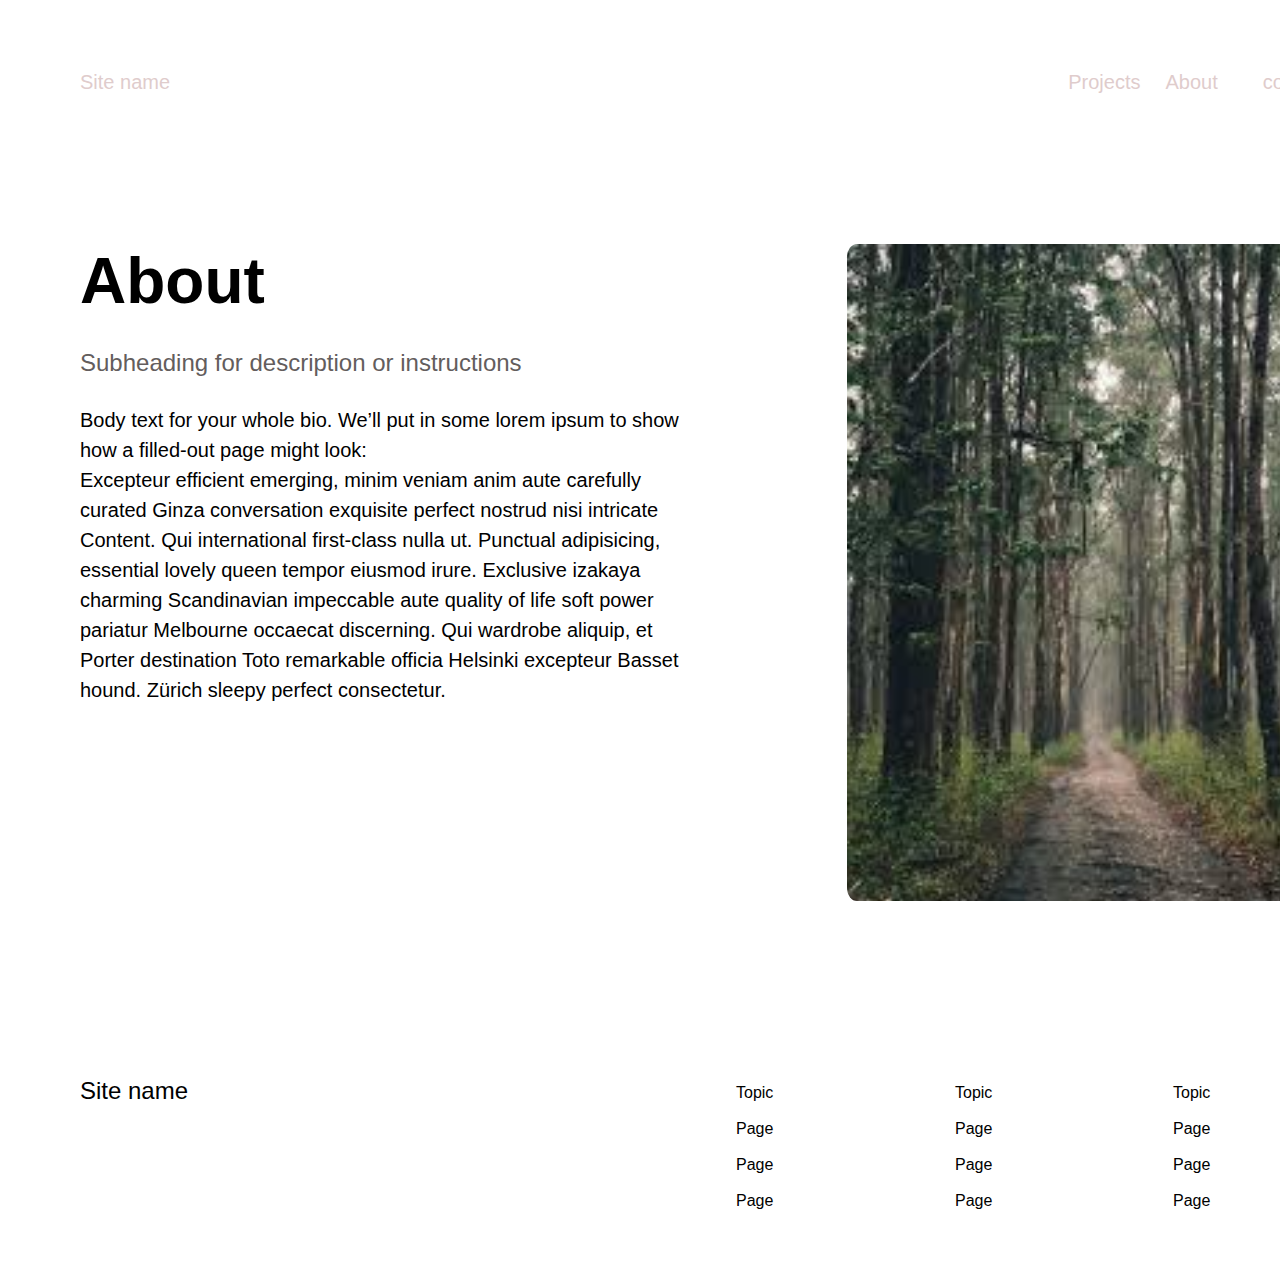
==== about/index.html @ c4bf58cc "new file" ====
<!DOCTYPE html>
<html lang="en">
  <head>
    <meta charset="UTF-8" />
    <meta name="viewport" content="width=device-width, initial-scale=1.0" />
    <title>About</title>
    <link
      rel="stylesheet"
      href="https://cdnjs.cloudflare.com/ajax/libs/font-awesome/6.5.2/css/all.min.css"
      integrity="sha512-SnH5WK+bZxgPHs44uWIX+LLJAJ9/2PkPKZ5QiAj6Ta86w+fsb2TkcmfRyVX3pBnMFcV7oQPJkl9QevSCWr3W6A=="
      crossorigin="anonymous"
      referrerpolicy="no-referrer"
    />
    <link rel="stylesheet" href="style.css" />
  </head>
  <body>
    <!-- NAVEBAR TAKEN ME 3 HOURS -->
    <header>
      <div class="navebar">
        <div id="site"><a href="/Portfolio/index.html"> Site name</a></div>

        <div class="url">
          <div id="projects"><a href="/projects/index.html"> Projects </a></div>
          <div id="about"><a href="/about/index.html"> About</a></div>
          <div id="contact"><a href="/contact/index.html">contact</a></div>
        </div>
      </div>
    </header>
    <!-- body -->
    <main>
      <div class="part1">
        <div id="a">About</div>
        <div id="b">Subheading for description or instructions</div>
        <div id="c">
          Body text for your whole bio. We’ll put in some lorem ipsum to show
          how a filled-out page might look:
          <br />
          Excepteur efficient emerging, minim veniam anim aute carefully curated
          Ginza conversation exquisite perfect nostrud nisi intricate Content.
          Qui international first-class nulla ut. Punctual adipisicing,
          essential lovely queen tempor eiusmod irure. Exclusive izakaya
          charming Scandinavian impeccable aute quality of life soft power
          pariatur Melbourne occaecat discerning. Qui wardrobe aliquip, et
          Porter destination Toto remarkable officia Helsinki excepteur Basset
          hound. Zürich sleepy perfect consectetur.
        </div>
      </div>
      <div id="part2"></div>
    </main>
    <!-- footer -->
    <footer>
      <div class="foot">
        <div id="foot1">Site name</div>
        <div id="foot2">
          <i class="fa-brands fa-facebook"></i>
          <i class="fa-brands fa-linkedin"></i>
          <i class="fa-brands fa-youtube"></i>
          <i class="fa-brands fa-instagram"></i>
        </div>
        <div id="foot3">
          <ul>
            <p>Topic</p>
            <p>Page</p>
            <p>Page</p>
            <p>Page</p>
          </ul>
        </div>
        <div id="foot4">
          <ul>
            <p>Topic</p>
            <p>Page</p>
            <p>Page</p>
            <p>Page</p>
          </ul>
        </div>
        <div id="foot5">
          <ul>
            <p>Topic</p>
            <p>Page</p>
            <p>Page</p>
            <p>Page</p>
          </ul>
        </div>
      </div>
    </footer>
  </body>
</html>
---- about/style.css ----
* {
  padding: 0;
  margin: 0;
  font-family: arial;
  box-sizing: border-box;
}
/* NAVEBAR TAKEN ME 3 HOURS */
.navebar {
  height: 164px;
  width: 1440px;
  display: flex;
  align-items: center;
  color: rgb(223, 204, 204);
  line-height: 150%;
  font-size: 20px;
  font-weight: medium;
}
a {
  text-decoration: none;
  color: rgb(223, 204, 204);
}
#site {
  height: 30;
  width: 95px;
  position: absolute;
  left: 80px;
  top: 67px;
}
.navebar > .url {
  height: 30px;
  width: 310px;
  display: flex;
  justify-content: space-evenly;
  position: absolute;
  left: 1050px;
  top: 56;
  align-items: center;
}

#projects {
  height: 30px;
  width: 79px;
}
#about {
  height: 30px;
  width: 79px;
}
#contact {
  height: 30px;
  width: 79px;
}

.part1 {
  height: 521px;
  width: 624px;
  position: absolute;
  top: 244px;
  left: 80px;
}
#a {
  height: 77px;
  width: 624px;
  font-weight: bold;
  font-size: 64px;
  letter-spacing: -2%;
  line-height: auto;
}
#b {
  height: 36px;
  width: 624px;
  line-height: 150%;
  font-size: 24px;
  color: rgb(99, 93, 93);
  margin: 24px 0 24px 0;
}
#c {
  height: 360px;
  width: 624px;
  line-height: 150%;
  font-size: 20px;
  font-weight: medium;
}
#part2 {
  height: 657px;
  width: 508px;
  position: absolute;
  top: 244px;
  left: 847px;

  background-image: url("pic1.jpg");
  background-size: cover;
  border-radius: 2%;
}
/* footer did not take much time */
.foot {
  height: 264px;
  width: 1440px;
  position: absolute;
  top: 1021px;
}
#foot1 {
  height: 36px;
  width: 113px;
  position: absolute;
  top: 52px;
  left: 80px;
  font-size: 24px;
  line-height: 150%;
}
#foot2 {
  height: 40px;
  width: 184px;
  position: absolute;
  top: 176px;
  left: 80px;

  display: flex;
  align-items: center;
  justify-content: space-between;
}
#foot3 {
  height: 168px;
  width: 187px;
  position: absolute;
  top: 48px;
  left: 736px;
  font-size: 16px;
  line-height: 150%;

  font-weight: medium;
}
#foot4 {
  height: 168px;
  width: 187px;
  position: absolute;
  top: 48px;
  left: 955px;
  font-size: 16px;
  line-height: 150%;

  font-weight: medium;
}
#foot5 {
  height: 168px;
  width: 187px;
  position: absolute;
  top: 48px;
  left: 1173px;
  font-size: 16px;
  line-height: 150%;

  font-weight: medium;
}
ul > p {
  margin-top: 12px;
}
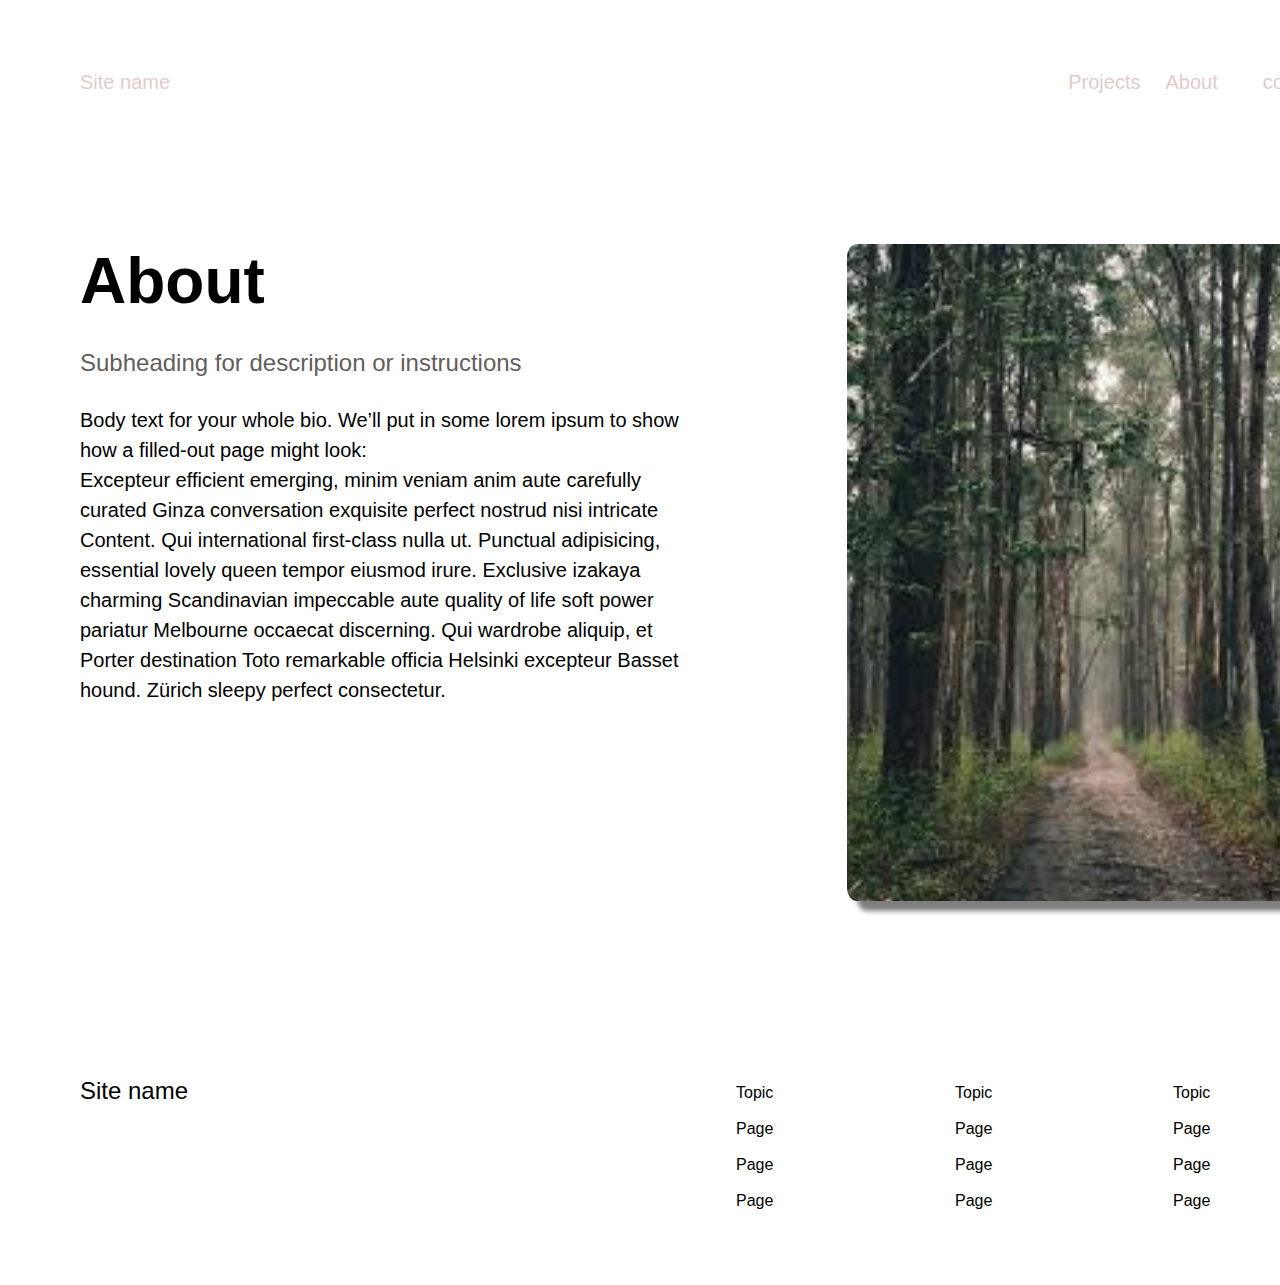
==== commit 364383d2: "box-shadow" ====
--- a/about/index.html
+++ b/about/index.html
@@ -17,12 +17,18 @@
     <!-- NAVEBAR TAKEN ME 3 HOURS -->
     <header>
       <div class="navebar">
-        <div id="site"><a href="/Portfolio/index.html"> Site name</a></div>
+        <div id="site">
+          <a href="/Portfolio/first/index.html"> Site name</a>
+        </div>
 
         <div class="url">
-          <div id="projects"><a href="/projects/index.html"> Projects </a></div>
-          <div id="about"><a href="/about/index.html"> About</a></div>
-          <div id="contact"><a href="/contact/index.html">contact</a></div>
+          <div id="projects">
+            <a href="/Portfolio/projects/index.html"> Projects </a>
+          </div>
+          <div id="about"><a href="/Portfolio/about/index.html"> About</a></div>
+          <div id="contact">
+            <a href="/Portfolio/contact/index.html">contact</a>
+          </div>
         </div>
       </div>
     </header>
--- a/about/style.css
+++ b/about/style.css
@@ -90,6 +90,8 @@
   background-image: url("pic1.jpg");
   background-size: cover;
   border-radius: 2%;
+  box-shadow: 10px 10px 5px rgba(0, 0, 0, 0.5);
+  perspective: 1000px; /* Add this for the 3D effect */
 }
 /* footer did not take much time */
 .foot {
